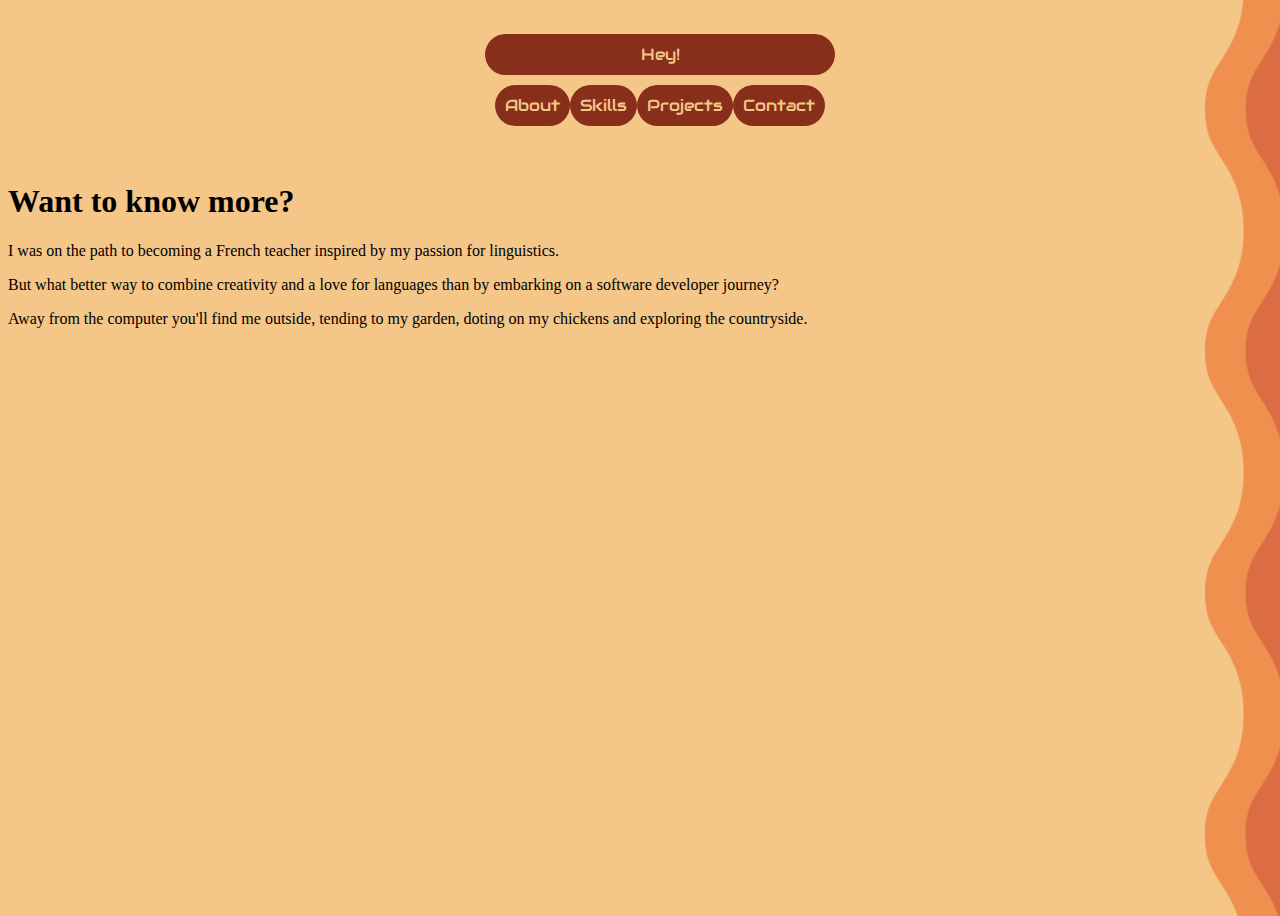
==== about.html @ 840405ce "initial commit" ====
<!DOCTYPE html>
<html lang="en">
    <head>
        <meta charset="UTF-8" />
        <meta http-equiv="X-UA-Compatible" content="IE=edge" />
        <meta name="viewport" content="width=device-width, initial-scale=1.0" />
        <title>Document</title>
        <link rel="icon" type="image/x-icon" href="./images/hlogo.ico">
        <link rel="stylesheet" href="style.css" />
    </head>
    <body>

        <header>

            <nav class="navbar">
                <ul>
                    <li class="navbar navbar__link navbar__link--left"><a href="index.html">Hey!</li>
                        <div class="navbar">
                    <li class="navbar navbar__link"><a href="about.html">About</a></li>
                    <li class="navbar navbar__link"><a href="skills.html">Skills</a></li>
                    <li class="navbar navbar__link"><a href="projects.html">Projects</a></li>
                    <li class="navbar navbar__link"><a href="contact.html">Contact</a></li>
                </div>
                </ul>
            </nav>
        </header>
        <article>
            <div>
                <h1 class="about-title">Want to know more?</h1>

                <p>
                    I was on the path to becoming a French teacher inspired by
                    my passion for linguistics.
                </p>
                <p>
                    But what better way to combine creativity and a love for
                    languages than by embarking on a software developer journey?
                </p>

                <p>
                    Away from the computer you'll find me outside, tending to my
                    garden, doting on my chickens and exploring the countryside.
                </p>
            </div>
        </article>
    </body>
</html>
---- style.css ----
@import url("https://fonts.googleapis.com/css2?family=Audiowide&display=swap");
body {
  background-image: url("background.png");
  background-color: #f4c688;
  background-size: cover;
  background-repeat: no-repeat;
  min-height: 100vh;
}

.navbar {
  display: flex;
  flex-direction: row;
  justify-content: space-around;
  padding: 10px;
}
.navbar__link {
  background-color: #872f1b;
  border-radius: 30px;
  font-family: Audiowide, cursive;
}
.navbar__link :link {
  color: #f4c688;
  text-decoration: none;
}
.navbar__link :visited {
  color: #f4c688;
  text-decoration: none;
}

.title {
  display: flex;
  justify-content: center;
}
.title__hey {
  font-size: 60px;
  font-family: Audiowide, cursive;
  color: #c45036;
}
.title__sub {
  font-family: Audiowide, cursive;
  color: #872f1b;
}
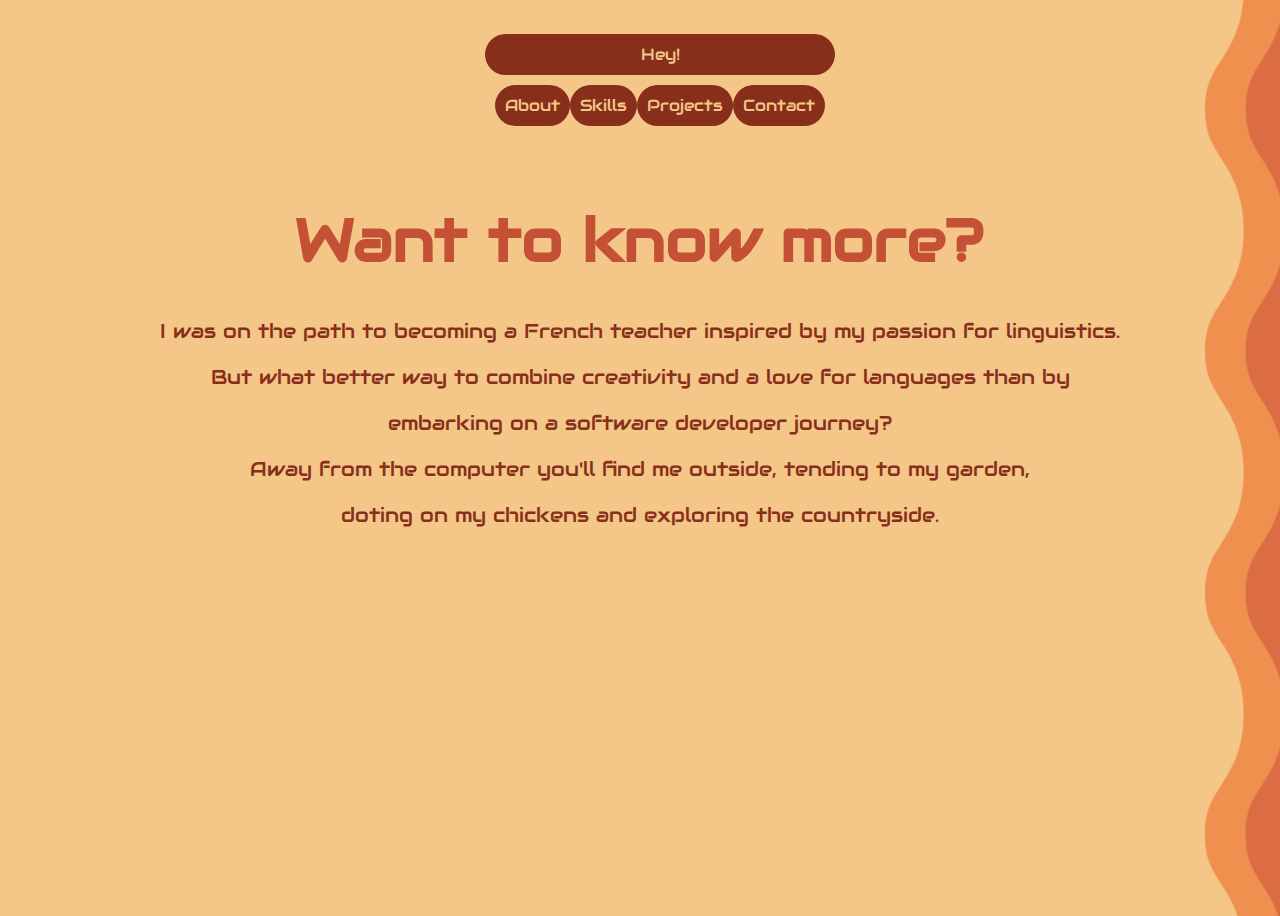
==== commit 14bd1266: "styling updates" ====
--- a/about.html
+++ b/about.html
@@ -7,6 +7,7 @@
         <title>Document</title>
         <link rel="icon" type="image/x-icon" href="./images/hlogo.ico">
         <link rel="stylesheet" href="style.css" />
+        <link rel="stylesheet" href="about.css">
     </head>
     <body>
 
@@ -25,23 +26,28 @@
             </nav>
         </header>
         <article>
-            <div>
-                <h1 class="about-title">Want to know more?</h1>
+            <div class="about">
+                <h1 class="about__title">Want to know more?</h1>
 
-                <p>
+                <p class="about__para">
                     I was on the path to becoming a French teacher inspired by
                     my passion for linguistics.
                 </p>
-                <p>
+                <p class="about__para">
                     But what better way to combine creativity and a love for
-                    languages than by embarking on a software developer journey?
+                    languages than by
                 </p>
 
-                <p>
+                <p class="about__para">embarking on a software developer journey?</p>
+
+                <p class="about__para">
                     Away from the computer you'll find me outside, tending to my
-                    garden, doting on my chickens and exploring the countryside.
+                    garden, 
                 </p>
+                <p class="about__para"> doting on my chickens and exploring the countryside.</p>
             </div>
         </article>
+
+        
     </body>
 </html>
--- a/about.css
+++ b/about.css
@@ -0,0 +1,15 @@
+@import url("https://fonts.googleapis.com/css2?family=Audiowide&display=swap");
+.about__title {
+  font-size: 60px;
+  font-family: Audiowide, cursive;
+  color: #c45036;
+  display: flex;
+  justify-content: center;
+}
+.about__para {
+  font-family: Audiowide, cursive;
+  color: #872f1b;
+  display: flex;
+  justify-content: center;
+  font-size: 20px;
+}
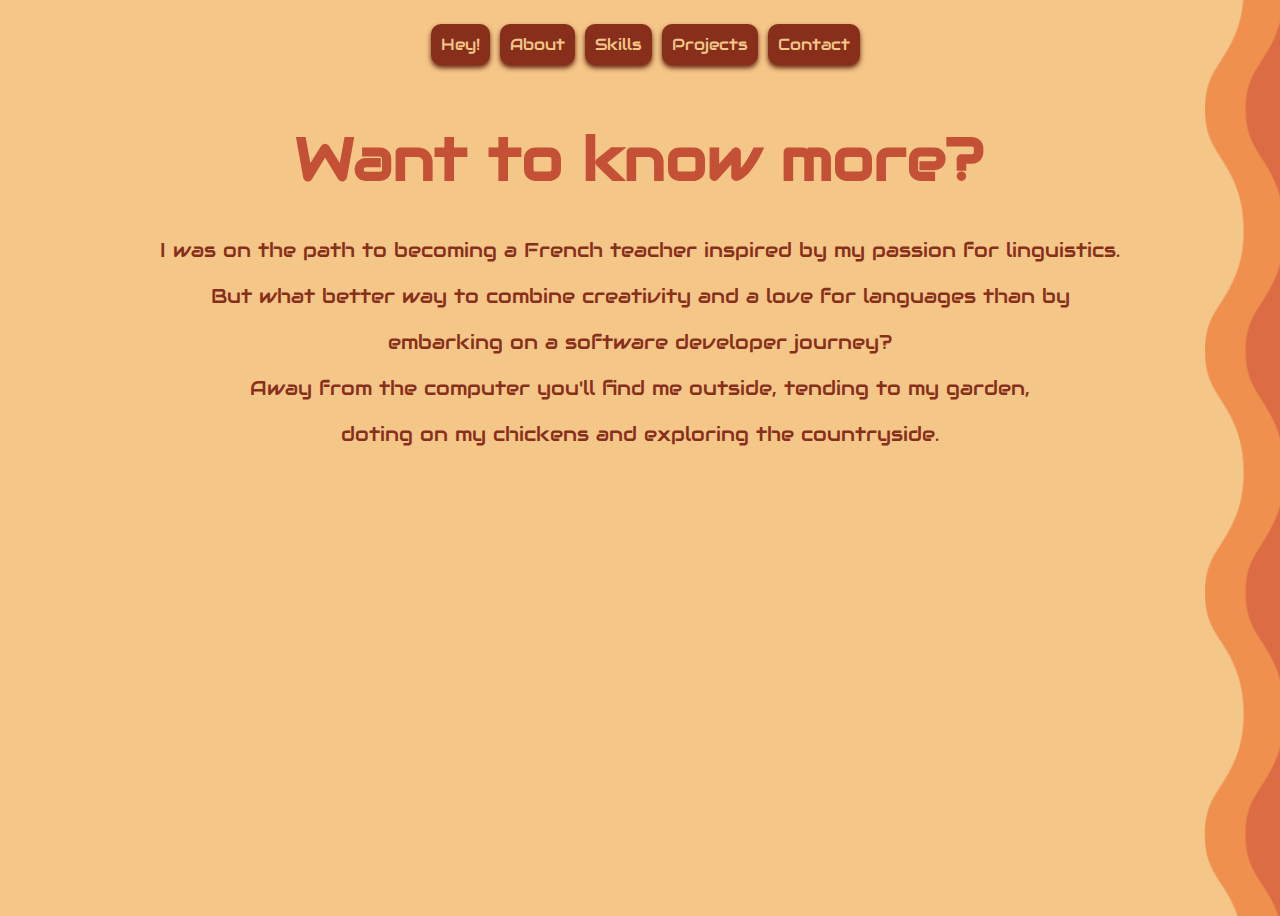
==== commit 821efb43: "updated navbar, updated skills" ====
--- a/about.html
+++ b/about.html
@@ -14,15 +14,15 @@
         <header>
 
             <nav class="navbar">
-                <ul>
-                    <li class="navbar navbar__link navbar__link--left"><a href="index.html">Hey!</li>
-                        <div class="navbar">
-                    <li class="navbar navbar__link"><a href="about.html">About</a></li>
-                    <li class="navbar navbar__link"><a href="skills.html">Skills</a></li>
-                    <li class="navbar navbar__link"><a href="projects.html">Projects</a></li>
-                    <li class="navbar navbar__link"><a href="contact.html">Contact</a></li>
+                <div class="navbar__box">
+                    <ul class="navbar__list">
+                        <li class="navbar__link"><a href="index.html">Hey!</li>
+                        <li class="navbar__link"><a href="about.html">About</a></li>
+                        <li class="navbar__link"><a href="skills.html">Skills</a></li>
+                        <li class="navbar__link"><a href="projects.html">Projects</a></li>
+                        <li class="navbar__link"><a href="contact.html">Contact</a></li>
+                    </ul>
                 </div>
-                </ul>
             </nav>
         </header>
         <article>
--- a/style.css
+++ b/style.css
@@ -7,29 +7,35 @@
   min-height: 100vh;
 }
 
-.navbar {
+.navbar__box {
+  max-width: 1100px;
+  margin: 0 auto;
   display: flex;
-  flex-direction: row;
-  justify-content: space-around;
-  padding: 10px;
+  justify-content: center;
+}
+.navbar__list {
+  list-style-type: none;
+  display: flex;
+  padding-inline-start: 0px;
 }
 .navbar__link {
+  border-radius: 10px;
+  padding: 10px;
+  margin-left: 10px;
   background-color: #872f1b;
-  border-radius: 30px;
-  font-family: Audiowide, cursive;
+  box-shadow: 0 3px 5px #672613;
+  display: flex;
 }
-.navbar__link :link {
+.navbar__link a {
   color: #f4c688;
   text-decoration: none;
-}
-.navbar__link :visited {
-  color: #f4c688;
-  text-decoration: none;
+  font-family: Audiowide, cursive;
 }
 
 .title {
   display: flex;
   justify-content: center;
+  align-items: center;
 }
 .title__hey {
   font-size: 60px;
